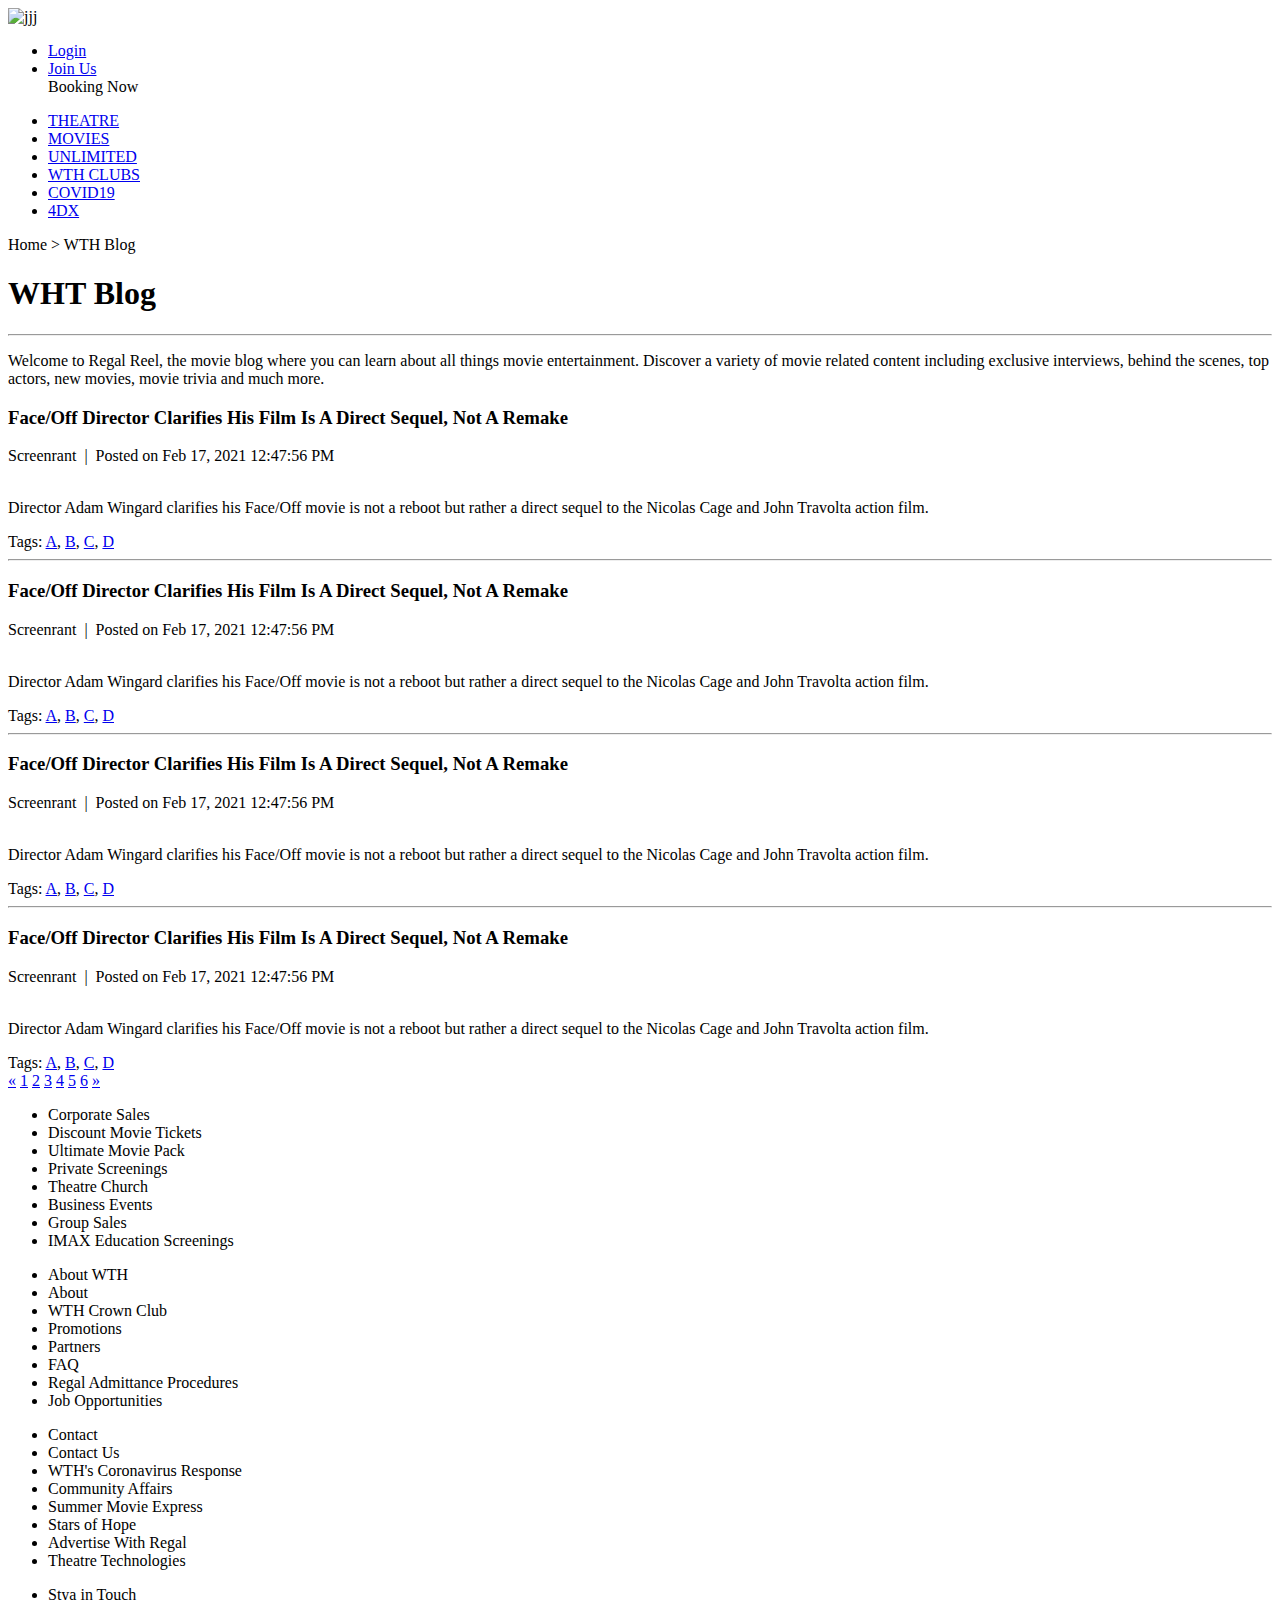
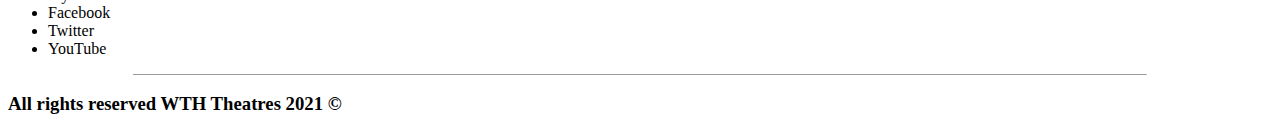
==== blog.html @ c962182c "change blog route" ====
<!doctype html>
<html>

<head>
    <meta charset="UTF-8">
    <title>Blogs</title>
    <link href="blogStyle.css" rel="stylesheet" type="text/css">
</head>

<body>

    <div class="wrapper">
        <div class='logoBar'>
            <div class="logo">
                <img src="WTHLogo.png" alt="jjj">
            </div>
            <div class="logoBarRight">
                <ul>
                    <li><a href="#">Login</a></li>
                    <li><a href="#">Join Us</a></li>
                    <botton class='search'>Booking Now</botton>
                </ul>
            </div>
        </div>
        <div class='navbar'>
            <ul>
                <li><a href="#">THEATRE</a></li>
                <li><a href="#">MOVIES</a></li>
                <li><a href="#">UNLIMITED</a></li>
                <li><a href="#">WTH CLUBS</a></li>
                <li><a href="#">COVID19</a></li>
                <li><a href="#">4DX</a></li>
            </ul>
        </div>

        <div class='blog'>
            <div class='breadcrumb'>
                <p>Home > WTH Blog</p>
            </div>

            <div class='wthblog'>
                <h1>WHT Blog</h1>
                <hr>
                <p>Welcome to Regal Reel, the movie blog where you can learn about all things movie entertainment.
                    Discover a variety of movie related content including exclusive interviews, behind the scenes, top
                    actors, new movies, movie trivia and much more.</p>

            </div>
            <div class='blogblock'>
                <div class='heading'>
                    <h3>Face/Off Director Clarifies His Film Is A Direct Sequel, Not A Remake</h3>
                    <div class='meta'>
                        <span class='author'>Screenrant</span>
                        <span>&nbsp;|&nbsp;</span>
                        <span class='date'>Posted on Feb 17, 2021 12:47:56 PM</span>
                    </div>
                </div>
                <div class='blogPic'>
                    <img src="blog/blog1.jpg" alt="" class='pic'>
                </div>
                <div class='content'>
                    <div class='text'>
                        <p>Director Adam Wingard clarifies his Face/Off movie is not a reboot but rather a direct sequel
                            to the Nicolas Cage and John Travolta action film.</p>
                    </div>
                    <div class='tag'>
                        Tags: <a href="/">A</a>,
                        <a href="/">B</a>,
                        <a href="/">C</a>,
                        <a href="/">D</a>
                    </div>
                </div>
                <div class='hr'>
                    <hr>
                </div>

            </div>

            <div class='blogblock'>
                <div class='heading'>
                    <h3>Face/Off Director Clarifies His Film Is A Direct Sequel, Not A Remake</h3>
                    <div class='meta'>
                        <span class='author'>Screenrant</span>
                        <span>&nbsp;|&nbsp;</span>
                        <span class='date'>Posted on Feb 17, 2021 12:47:56 PM</span>
                    </div>
                </div>
                <div class='blogPic'>
                    <img src="blog/blog2.jpg" alt="" class='pic'>
                </div>
                <div class='content'>
                    <div class='text'>
                        <p>Director Adam Wingard clarifies his Face/Off movie is not a reboot but rather a direct sequel
                            to the Nicolas Cage and John Travolta action film.</p>
                    </div>
                    <div class='tag'>
                        Tags: <a href="/">A</a>,
                        <a href="/">B</a>,
                        <a href="/">C</a>,
                        <a href="/">D</a>
                    </div>
                </div>
                <div class='hr'>
                    <hr>
                </div>

            </div>
            <div class='blogblock'>
                <div class='heading'>
                    <h3>Face/Off Director Clarifies His Film Is A Direct Sequel, Not A Remake</h3>
                    <div class='meta'>
                        <span class='author'>Screenrant</span>
                        <span>&nbsp;|&nbsp;</span>
                        <span class='date'>Posted on Feb 17, 2021 12:47:56 PM</span>
                    </div>
                </div>
                <div class='blogPic'>
                    <img src="blog/blog3.jpg" alt="" class='pic'>
                </div>
                <div class='content'>
                    <div class='text'>
                        <p>Director Adam Wingard clarifies his Face/Off movie is not a reboot but rather a direct sequel
                            to the Nicolas Cage and John Travolta action film.</p>
                    </div>
                    <div class='tag'>
                        Tags: <a href="/">A</a>,
                        <a href="/">B</a>,
                        <a href="/">C</a>,
                        <a href="/">D</a>
                    </div>
                </div>
                <div class='hr'>
                    <hr>
                </div>

            </div>
            <div class='blogblock'>
                <div class='heading'>
                    <h3>Face/Off Director Clarifies His Film Is A Direct Sequel, Not A Remake</h3>
                    <div class='meta'>
                        <span class='author'>Screenrant</span>
                        <span>&nbsp;|&nbsp;</span>
                        <span class='date'>Posted on Feb 17, 2021 12:47:56 PM</span>
                    </div>
                </div>
                <div class='blogPic'>
                    <img src="blog/blog4.jpg" alt="" class='pic'>
                </div>
                <div class='content'>
                    <div class='text'>
                        <p>Director Adam Wingard clarifies his Face/Off movie is not a reboot but rather a direct sequel
                            to the Nicolas Cage and John Travolta action film.</p>
                    </div>
                    <div class='tag'>
                        Tags: <a href="/">A</a>,
                        <a href="/">B</a>,
                        <a href="/">C</a>,
                        <a href="/">D</a>
                    </div>
                </div>
                <!-- <div class='hr'>
                    <hr>
                </div> -->

            </div>


        </div>

        <div class="pagination">
            
                <a href="#">&laquo;</a>
                <a href="#" class="active">1</a>
                <a href="#">2</a>
                <a href="#">3</a>
                <a href="#">4</a>
                <a href="#">5</a>
                <a href="#">6</a>
                <a href="#">&raquo;</a>
            

        </div>

        <div class="footer">

            <div class="rightpart">
                <div class="list">
                    <ul class='ull'>
                        <li class='firstli'>Corporate Sales</li>
                        <li>Discount Movie Tickets</li>
                        <li>Ultimate Movie Pack</li>
                        <li>Private Screenings</li>
                        <li>Theatre Church</li>
                        <li>Business Events</li>
                        <li>Group Sales</li>
                        <li>IMAX Education Screenings</li>
                    </ul>
                </div>
                <div class="list1">

                    <ul class='ull'>
                        <li class='firstli'>About WTH</li>
                        <li>About</li>
                        <li>WTH Crown Club</li>
                        <li>Promotions</li>
                        <li>Partners</li>
                        <li>FAQ</li>
                        <li>Regal Admittance Procedures</li>
                        <li>Job Opportunities</li>
                    </ul>
                </div>
                <div class="list2">
                    <ul class='ull'>
                        <li class='firstli'>Contact</li>
                        <li>Contact Us</li>
                        <li>WTH's Coronavirus Response</li>
                        <li>Community Affairs</li>
                        <li>Summer Movie Express</li>
                        <li>Stars of Hope</li>
                        <li>Advertise With Regal</li>
                        <li>Theatre Technologies</li>
                    </ul>
                </div>

                <div class="list2">
                    <ul class='ull'>
                        <li class='firstli'>Stya in Touch</li>
                        <li>Facebook</li>
                        <li>Twitter</li>
                        <li>YouTube</li>
                    </ul>
                </div>
            </div>

            <hr size=1 width="80%" style="border:1 dashed lightgrey">
            <h3 class='copyright'>All rights reserved WTH Theatres 2021 ©</h3>




        </div>





    </div>

</body>

</html>
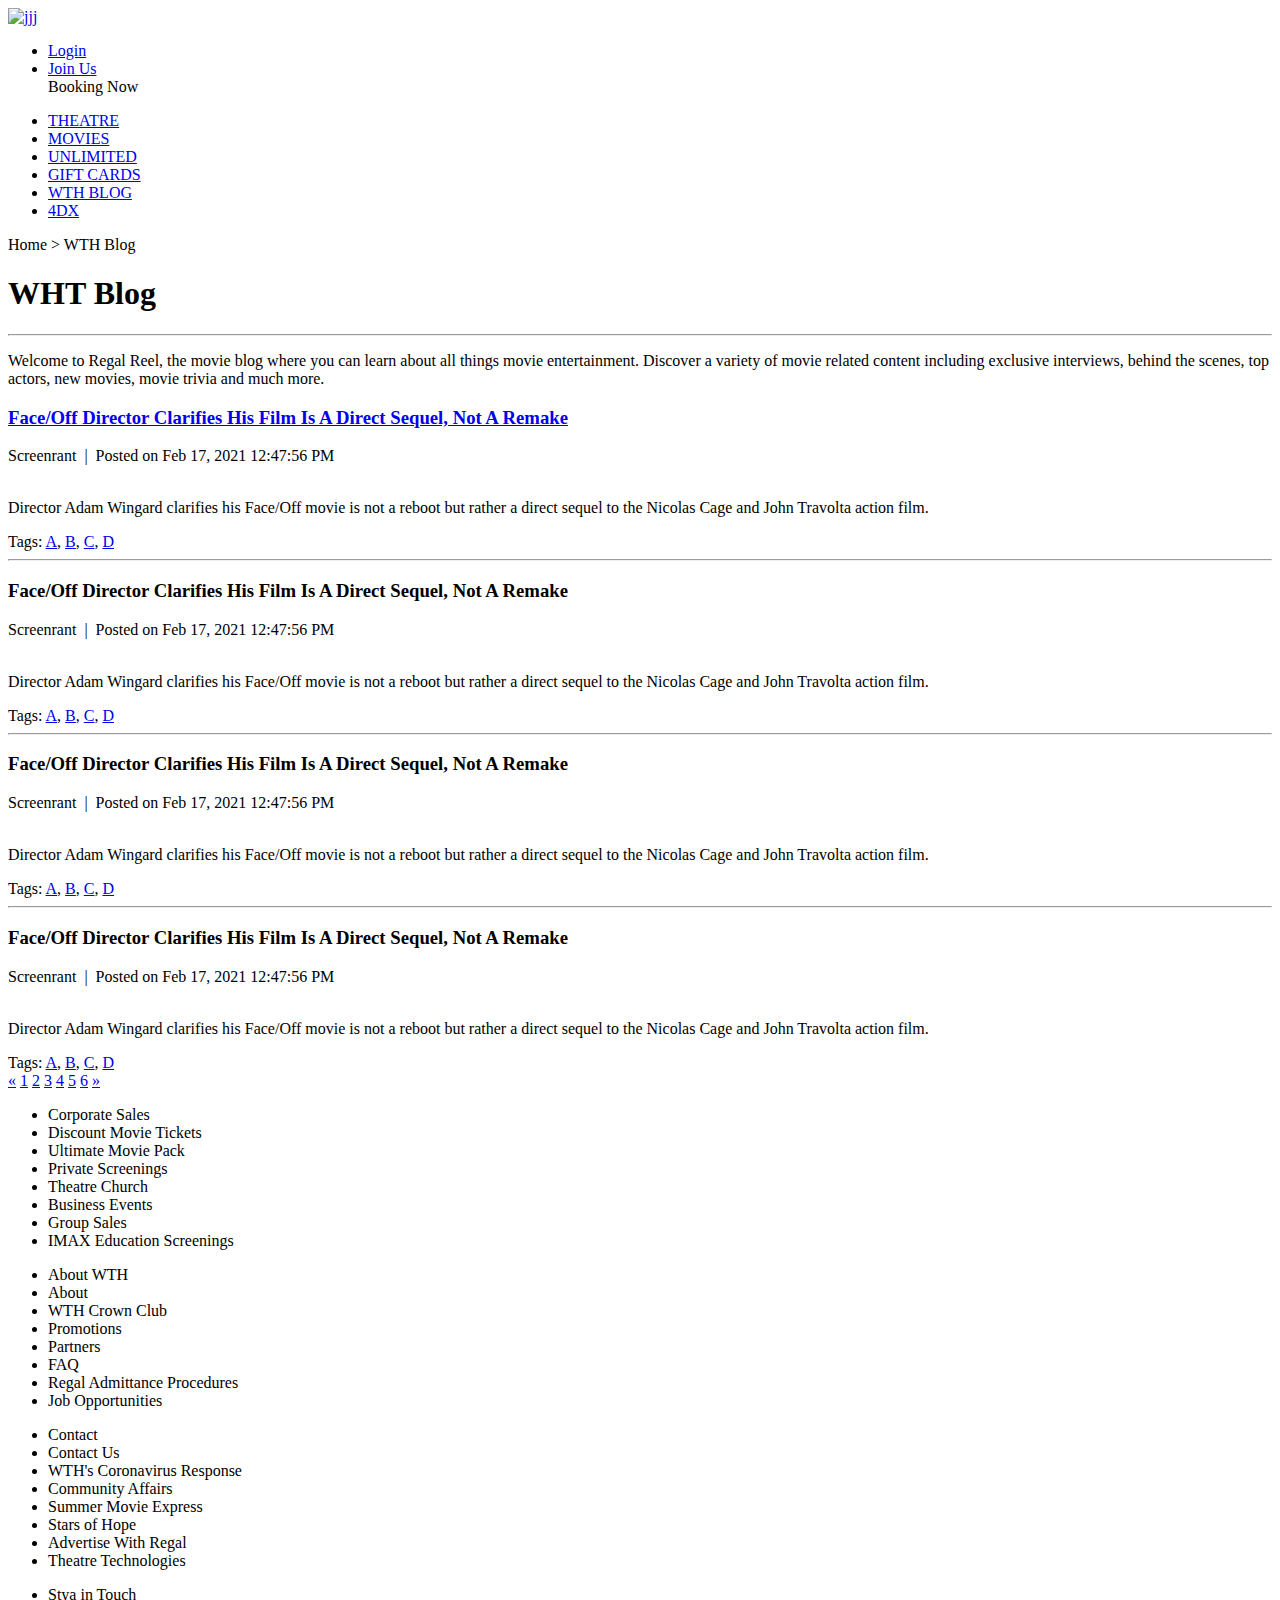
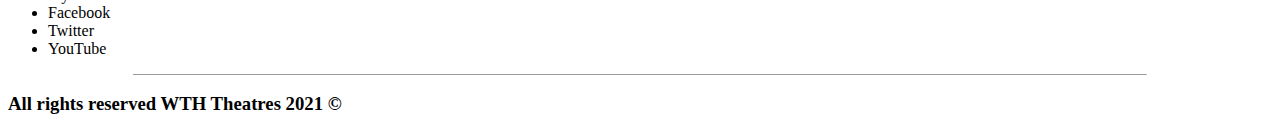
==== commit 6fe7f250: "add all link and banner pic" ====
--- a/blog.html
+++ b/blog.html
@@ -12,7 +12,9 @@
     <div class="wrapper">
         <div class='logoBar'>
             <div class="logo">
-                <img src="WTHLogo.png" alt="jjj">
+                <a href="index.html">
+                    <img src="WTHLogo.png" alt="jjj">
+                </a>
             </div>
             <div class="logoBarRight">
                 <ul>
@@ -25,11 +27,11 @@
         <div class='navbar'>
             <ul>
                 <li><a href="#">THEATRE</a></li>
-                <li><a href="#">MOVIES</a></li>
-                <li><a href="#">UNLIMITED</a></li>
-                <li><a href="#">WTH CLUBS</a></li>
-                <li><a href="#">COVID19</a></li>
-                <li><a href="#">4DX</a></li>
+				<li><a href="/moviePage.html">MOVIES</a></li>
+				<li><a href="/unlimited.html">UNLIMITED</a></li>
+				<li><a href="/giftcard.html">GIFT CARDS</a></li>
+				<li><a href="/blog.html">WTH BLOG</a></li>
+				<li><a href="#">4DX</a></li>
             </ul>
         </div>
 
@@ -48,15 +50,21 @@
             </div>
             <div class='blogblock'>
                 <div class='heading'>
-                    <h3>Face/Off Director Clarifies His Film Is A Direct Sequel, Not A Remake</h3>
-                    <div class='meta'>
-                        <span class='author'>Screenrant</span>
-                        <span>&nbsp;|&nbsp;</span>
-                        <span class='date'>Posted on Feb 17, 2021 12:47:56 PM</span>
-                    </div>
-                </div>
-                <div class='blogPic'>
-                    <img src="blog/blog1.jpg" alt="" class='pic'>
+                    <a href="singleBlog.html">
+                        <h3>Face/Off Director Clarifies His Film Is A Direct Sequel, Not A Remake</h3>
+                    </a>
+                    
+                    <div class='meta'>
+                        <span class='author'>Screenrant</span>
+                        <span>&nbsp;|&nbsp;</span>
+                        <span class='date'>Posted on Feb 17, 2021 12:47:56 PM</span>
+                    </div>
+                </div>
+                <div class='blogPic'>
+                    <a href="singleBlog.html">
+                        <img src="blog/blog1.jpg" alt="" class='pic'>
+                    </a>
+                    
                 </div>
                 <div class='content'>
                     <div class='text'>
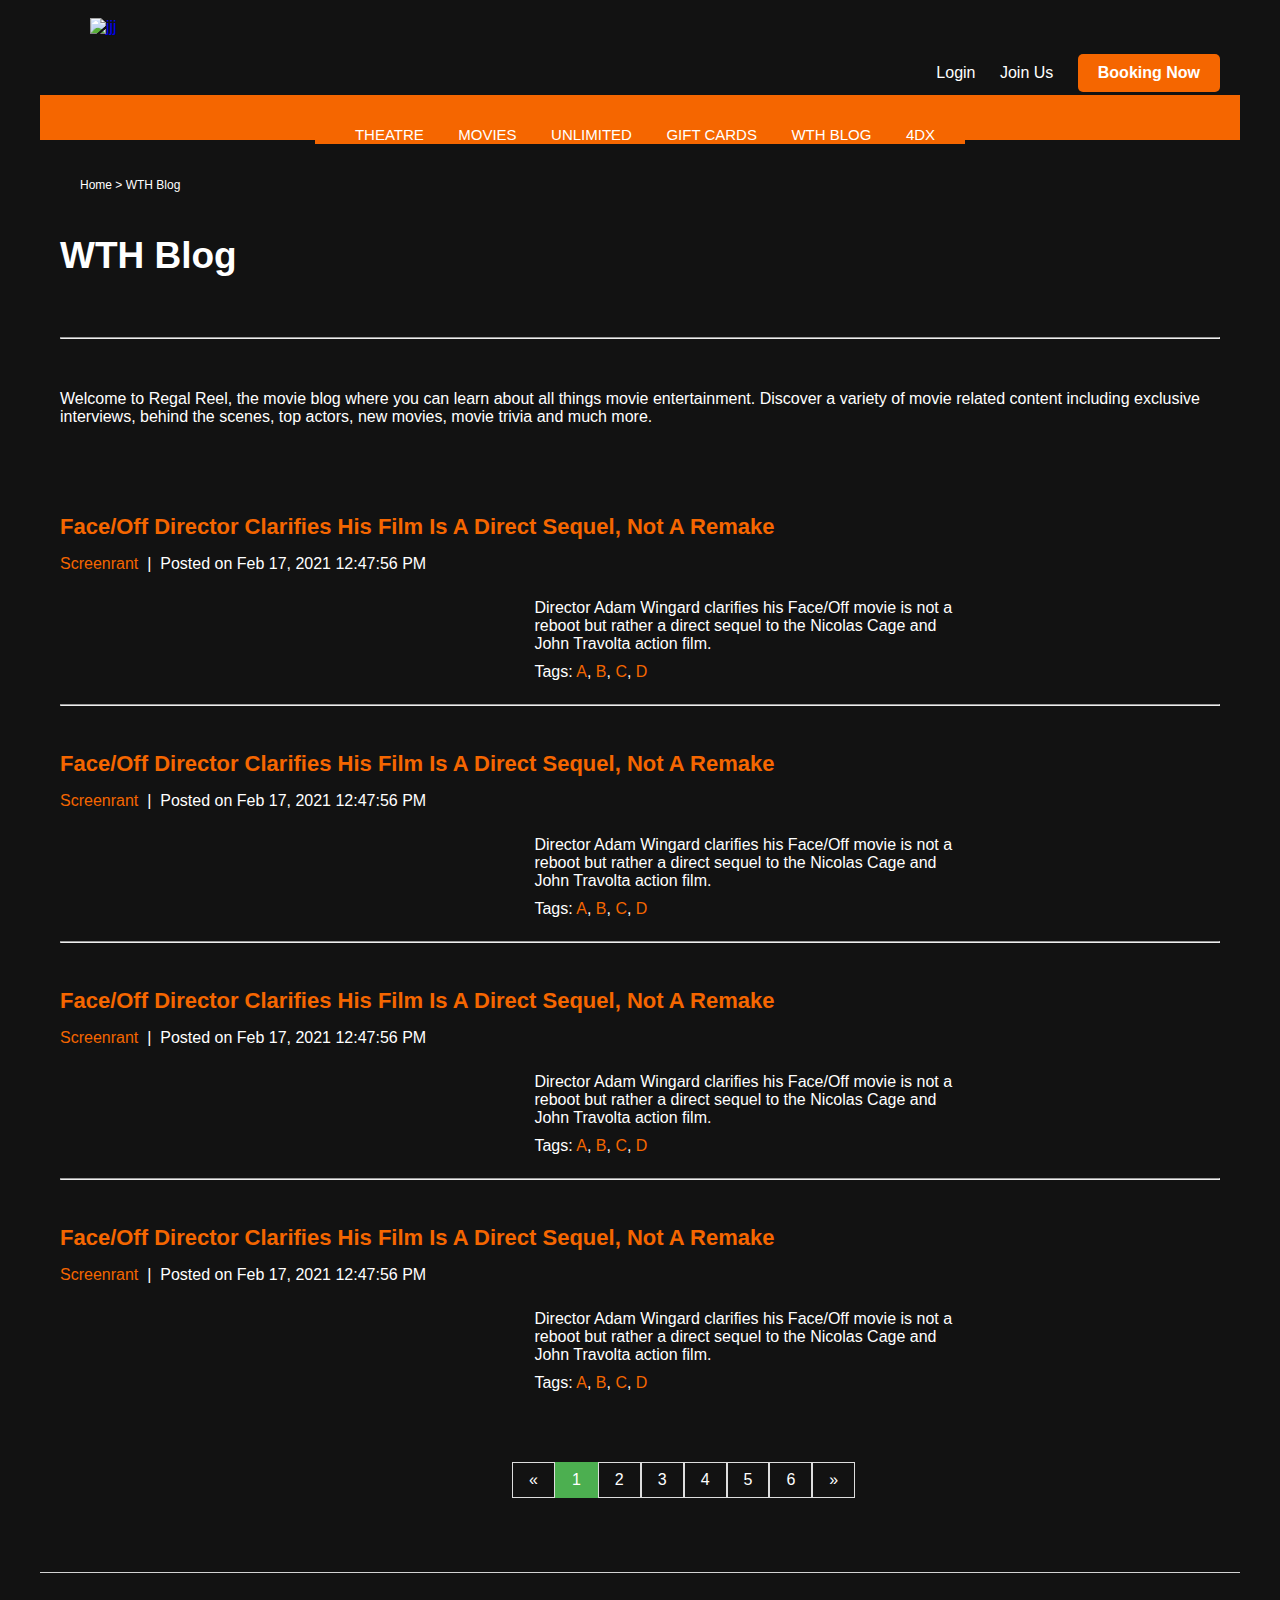
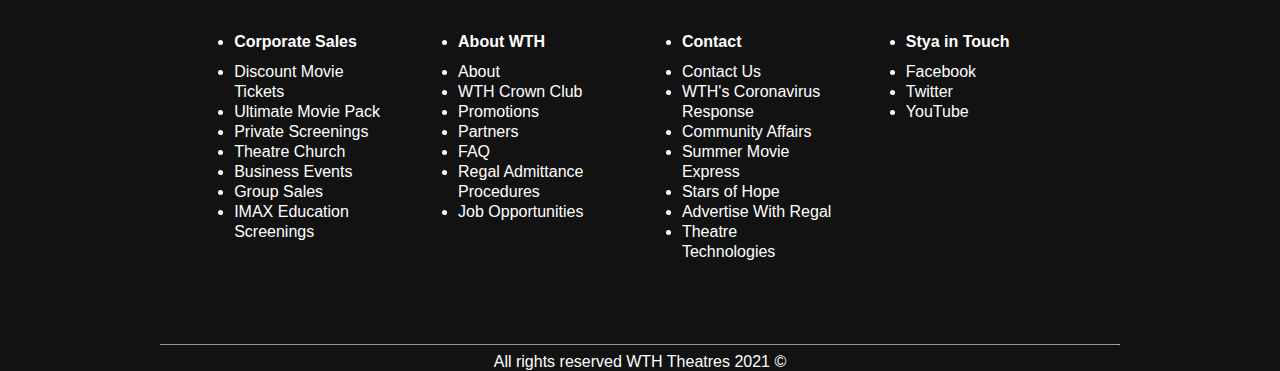
==== commit 09bc85e1: "rwd" ====
--- a/blog.html
+++ b/blog.html
@@ -5,12 +5,15 @@
     <meta charset="UTF-8">
     <title>Blogs</title>
     <link href="blogStyle.css" rel="stylesheet" type="text/css">
+    <link rel="stylesheet" href="https://pro.fontawesome.com/releases/v5.10.0/css/all.css"
+		integrity="sha384-AYmEC3Yw5cVb3ZcuHtOA93w35dYTsvhLPVnYs9eStHfGJvOvKxVfELGroGkvsg+p" crossorigin="anonymous" />
+
 </head>
 
 <body>
 
     <div class="wrapper">
-        <div class='logoBar'>
+        <!-- <div class='logoBar'>
             <div class="logo">
                 <a href="index.html">
                     <img src="WTHLogo.png" alt="jjj">
@@ -27,13 +30,57 @@
         <div class='navbar'>
             <ul>
                 <li><a href="#">THEATRE</a></li>
-				<li><a href="/moviePage.html">MOVIES</a></li>
-				<li><a href="/unlimited.html">UNLIMITED</a></li>
-				<li><a href="/giftcard.html">GIFT CARDS</a></li>
-				<li><a href="/blog.html">WTH BLOG</a></li>
+				<li><a href="moviePage.html">MOVIES</a></li>
+				<li><a href="unlimited.html">UNLIMITED</a></li>
+				<li><a href="giftcard.html">GIFT CARDS</a></li>
+				<li><a href="blog.html">WTH BLOG</a></li>
 				<li><a href="#">4DX</a></li>
             </ul>
-        </div>
+        </div> -->
+        <div class='logoBar'>
+			<div class="logo">
+				<a href="index.html">
+					<img src="WTHLogo.png" alt="jjj">
+				</a>
+			</div>
+			<div class="logoBarRight">
+				<ul>
+					<li class='nVersion'><a href="#">Login</a></li>
+					<li class='nVersion'><a href="#">Join Us</a></li>
+					<li class='nVersion'><button class='search'>Booking Now</button></li>
+
+					<li class='phoneVersion'>
+						<a href="#">
+							<i class="fas fa-user-alt"></i>
+						</a>
+					</li>
+					
+					<li class='phoneVersion'>
+						<a href='#'>
+							<i class="fas fa-store"></i>
+						</a>
+					</li>
+					<li class='phoneVersion'>
+						<button class='btn_switch'>
+							<i class="fas fa-bars"></i>
+						</button>
+					</li>
+				</ul>
+				
+			</div>
+		</div>
+		<div class='nav'>
+			<div class='navbar'>
+				<ul>
+					<li><a href="#">THEATRE</a></li>
+					<li><a href="moviePage.html">MOVIES</a></li>
+					<li><a href="unlimited.html">UNLIMITED</a></li>
+					<li><a href="giftcard.html">GIFT CARDS</a></li>
+					<li><a href="blog.html">WTH BLOG</a></li>
+					<li><a href="#">4DX</a></li>
+				</ul>
+			</div>
+		</div>
 
         <div class='blog'>
             <div class='breadcrumb'>
@@ -41,7 +88,7 @@
             </div>
 
             <div class='wthblog'>
-                <h1>WHT Blog</h1>
+                <h1>WTH Blog</h1>
                 <hr>
                 <p>Welcome to Regal Reel, the movie blog where you can learn about all things movie entertainment.
                     Discover a variety of movie related content including exclusive interviews, behind the scenes, top
@@ -243,9 +290,6 @@
             <hr size=1 width="80%" style="border:1 dashed lightgrey">
             <h3 class='copyright'>All rights reserved WTH Theatres 2021 ©</h3>
 
-
-
-
         </div>
 
 
@@ -253,6 +297,35 @@
 
 
     </div>
+    <script src="https://ajax.googleapis.com/ajax/libs/jquery/3.5.1/jquery.min.js"></script>
+	<script>
+		$(function () {
+			// 點擊按鈕，選單縮放
+			$("button.btn_switch").on("click", function () {
+				$("div.navbar").slideToggle();
+			});
+		});
+
+
+		// =============== change the hambuger button ===============
+		var hamburgerBtn = document.getElementsByClassName('btn_switch')[0];
+		var hamburgerCls = document.getElementsByClassName('phoneVersion')[2];
+		console.log(hamburgerCls.style);
+		hamburgerBtn.addEventListener('click', function () {
+			if (hamburgerBtn.innerHTML == '<i class="fas fa-bars"></i>' || hamburgerCls.style.display == '') {
+				hamburgerBtn.innerHTML = '<i class="far fa-times-circle"></i>';
+				hamburgerCls.style.display = 'inline';
+				console.log(hamburgerBtn.innerHTML);
+			} else if (hamburgerBtn.innerHTML == '<i class="far fa-times-circle"></i>') {
+				hamburgerBtn.innerHTML = '<i class="fas fa-bars"></i>';
+			}
+
+		});
+
+
+
+
+	</script>
 
 </body>
 
--- a/blogStyle.css
+++ b/blogStyle.css
@@ -0,0 +1,640 @@
+/* @import url("reset.css");
+
+
+*{
+    box-sizing: border-box;
+  }
+
+body{
+    
+    background-color: #121212;
+    text-decoration: none;
+    
+}
+a{
+    text-decoration:none;
+}
+
+.wrapper {
+	width: 1200px;
+    margin: 0 auto;
+    background-color: #121212;
+    text-decoration:none;
+    font-family: exo,helvetica neue,helvetica,arial,serif!important;
+    
+}
+.logoBar{
+    overflow: hidden;
+    height: 87px;
+    background-color:#121212
+}
+.logo {
+    float: left;
+    padding-top: 10px;
+    padding-left: 150px;
+    
+}
+
+
+.logo img{
+    width: 70px;
+    height: 70px;
+}
+.logoBarRight {
+    float: right;
+    overflow: hidden;
+}
+.logoBarRight{
+    padding-right: 150px;
+    padding-top: 30px;
+
+}
+
+.logoBarRight li{
+    padding-right: 20px;
+    display: inline;
+    text-decoration:none;
+    
+    
+}
+.logoBarRight li a {
+    color:white;
+    text-decoration:none;
+
+}
+
+.logoBarRight botton{
+    background-color: #f56600; 
+    border: none;
+    color: white;
+    font-weight: bold;
+    padding: 10px 20px;
+    text-align: center;
+    text-decoration: none;
+    display: inline-block;
+    font-size: 16px;
+    border-radius: 5px;
+}
+
+
+.navbar{
+    background-color: #f56600;
+    text-align: center;
+    height: 45px;
+}
+
+.navbar ul{
+    padding-top: 15px;
+    display: inline-block;
+}
+
+.navbar li{ 
+    display: inline-block;
+    padding-right: 30px;
+    
+}
+
+.navbar li a{
+    color:white;
+    font-size: 15px;
+} */
+
+@import url("reset.css");
+*{
+    box-sizing: border-box;
+}
+
+body{
+    
+    background-color: #121212;
+    text-decoration: none;
+    /* font-size: 0; */
+}
+img{
+    max-width: 100%;
+    
+}
+a{
+    text-decoration:none;
+}
+
+li{
+    font-size: 16px;
+}
+
+h3{
+    font-size: 16px;
+}
+
+
+.wrapper {
+	width: 1200px;
+    margin: 0 auto;
+    background-color: #121212;
+    font-family: exo,helvetica neue,helvetica,arial,serif!important;
+    
+}
+
+@media screen and (min-width: 992px) and (max-width: 1199px){
+    .wrapper{
+        width: 960px;
+    }
+    
+}
+@media screen and (min-width: 768px) and (max-width: 991px){
+    .wrapper{
+        width: 720px;
+    }
+}
+
+@media screen and (min-width: 576px) and (max-width: 767px){
+    .wrapper{
+        width: 540px;
+    }
+}   
+
+@media screen and (max-width: 576px){
+    .wrapper{
+        width: 100%;
+    }
+}
+
+/* ===============LOGO BAR SECTION=============== */
+
+.logoBar{
+    overflow: hidden;
+    height: 87px;
+    background-color:#121212
+}
+.logo {
+    float: left;
+    padding-top: 10px;
+    padding-left: 50px;
+}
+
+.logo img{
+    width: 70px;
+    height: 70px;
+}
+
+.logoBarRight {
+    float: right;
+    
+    overflow: hidden;
+    /* padding-right: 150px; */
+    padding-top: 30px;
+}
+
+
+.logoBarRight li{
+    padding-right: 20px;
+    display: inline-block;
+    text-decoration:none;
+    
+}
+.logoBarRight li a {
+    color:white;
+    
+}
+
+.logoBarRight button{
+    background-color: #f56600; /* Green */
+    border: none;
+    color: white;
+    font-weight: bold;
+    padding: 10px 20px;
+    text-align: center;
+    text-decoration: none;
+    display: inline-block;
+    font-size: 16px;
+    border-radius: 5px;
+    outline: none;
+}
+
+.logoBarRight .phoneVersion{
+    display: none;
+}
+
+@media screen and (min-width: 576px) and (max-width: 767px){
+    .logoBar{
+        width: 520px;
+        position: relative;
+        z-index: 1;
+    }
+    
+    .nav{
+        position: relative;
+        z-index: 1;
+    }
+
+    .logoBarRight{
+        position: absolute;
+        width: 180px;
+        padding-right: 0;
+        left: 75%;
+    }
+    .logoBarRight ul{
+        width:180px;
+    }
+
+    .logoBarRight li{
+        padding-right: 20px;
+        display: inline-block;
+        text-decoration:none;
+    }
+    .logoBarRight .nVersion{
+        display: none;
+    }
+
+    .logoBarRight .phoneVersion{
+        display: inline-block;
+    }
+
+    .logo {
+        padding-top: 10px;
+        padding-left: 30px;
+    }
+
+    .fas, .far{
+        color: white;
+        font-size: 25px;
+    }
+
+    .logoBarRight button{
+        background-color: #121212;
+        border: none;
+        color: #121212;
+        font-weight: bold;
+        padding: 0 ;
+        text-align: center;
+        text-decoration: none;
+        display: inline-block;
+        font-size: 16px;
+        border-radius: 5px;
+    }
+}  
+
+
+/* 行動版時，調整列表樣式 */
+@media screen and (max-width: 576px){
+
+    .logoBar{
+        width: 520px;
+        position: relative;
+        z-index: 1;
+    }
+    
+    .nav{
+        position: relative;
+        z-index: 1;
+    }
+
+    
+    .logoBarRight{
+        position: absolute;
+        width: 180px;
+        padding-right: 0;
+        left: 67%;
+        /* float: right; */
+    }
+    .logoBarRight ul{
+        width:180px;
+    }
+
+    .logoBarRight li{
+        padding-right: 20px;
+        display: inline-block;
+        text-decoration:none;
+    }
+    .logoBarRight .nVersion{
+        display: none;
+    }
+
+    .logoBarRight .phoneVersion{
+        display: inline-block;
+    }
+
+    .logo {
+        padding-top: 10px;
+        padding-left: 50px;
+    }
+
+    .fas, .far{
+        color: white;
+        font-size: 25px;
+    }
+
+    /* .far{
+        color: white;
+        font-size: 25px;
+    } */
+
+    .logoBarRight button{
+        background-color: #121212;
+        border: none;
+        color: #121212;
+        font-weight: bold;
+        padding: 0 ;
+        text-align: center;
+        text-decoration: none;
+        display: inline-block;
+        font-size: 16px;
+        border-radius: 5px;
+    }
+
+}
+
+
+
+/* ===============NAV BAR SECTION=============== */
+
+
+.navbar{
+    background-color: #f56600;
+    text-align: center;
+    height: 45px;
+}
+
+.navbar ul{
+    padding-top: 15px;
+    display: inline-block;
+    background-color: #f56600;
+}
+
+.navbar li{ 
+    display: inline-block;
+    padding-right: 30px;
+    
+}
+
+.navbar li a{
+    color:white;
+    font-size: 15px;
+}
+
+
+@media screen and (min-width: 992px) and (max-width: 1199px){
+    .navbar{
+        display: block !important;
+    }
+}
+
+@media screen and (min-width: 768px) and (max-width: 991px){
+    .navbar{
+        width: 100%;
+        display: block !important;
+    }
+}
+
+@media screen and (min-width: 576px) and (max-width: 767px){
+    .navbar{
+        width: 100%;
+        display: none;
+    }
+    .navbar ul{
+        width: 100%;
+    }
+
+    .navbar li{
+        display: block;
+        padding-right: 0;
+        line-height:2;
+    }
+}   
+
+/* 行動版時，調整列表樣式 */
+@media screen and (max-width: 576px){
+    .navbar{
+        width: 100%;
+        display: none;
+    }
+
+    .navbar ul{
+        width: 100%;
+    }
+
+    .navbar li{
+        display: block;
+        padding-right: 0;
+        line-height:2;
+    }    
+}
+
+
+/* breadcrumb */
+
+.breadcrumb{
+    background-color:#121212;
+    color:white;
+    height: 50px;
+    font-size:12px;
+    font-weight: lighter;
+    display: flex;
+    align-items: center;
+    padding: 20px;
+}
+
+.blog{
+    width: 100%;
+    margin: 0 auto;
+    background-color: #121212;
+    color:white;
+    padding: 20px;
+}
+
+.wthblog{
+    padding-bottom: 50px;
+}
+
+.wthblog h1{
+    font-size: 37px;
+    padding-bottom: 35px;
+}
+
+.wthblog p{
+    padding-top: 35px;
+    
+}
+.blogblock{
+    margin:0 auto;
+}
+
+h3{
+    color: #f56600;
+    font-size: 22px;
+    font-weight: bold;
+    margin-bottom: 15px;
+}
+
+.blogPic{
+    /* float: left; */
+    overflow: hidden;
+    display: inline-block;
+    clear: both;
+    width: 440px;
+}
+
+
+.meta{
+    margin-bottom: 10px;
+}
+
+.author{
+    color: #f56600;
+}
+
+.content{
+    width: 450px;
+    vertical-align: top;
+    padding-left: 30px;
+    clear: both;
+    overflow: hidden;
+    display: inline-block;
+}
+
+.text p{
+    margin-bottom: 10px;
+}
+
+.tag a{
+    color: #f56600;
+}
+
+.hr{
+    padding-top: 15px;
+    padding-bottom: 15px;
+}
+
+
+@media screen and (max-width: 991px){
+     .blogPic{
+         display: block;
+         width: 100%;
+         height: 300px;
+         padding-bottom: 20px;
+         
+         
+     }
+     .content{
+         display: block;
+         width: 100%;
+         padding-left: 0;
+         padding-top: 20px;
+     }
+}
+
+
+
+
+
+.footer{
+    background-color: #121212;
+    height: 333px;
+    padding-top: 25px;
+    margin-top: 160px;
+    border-top:1px solid lightgray;
+    text-align: center;
+    
+   }
+   
+  
+   
+   .rightpart{
+    font-size: 14px;
+    display:inline-block;
+    vertical-align: top;
+    color: white;
+    margin: 0 auto;
+    text-align: center;
+    padding-top: 20px;
+    padding-bottom: 20px;
+    
+   }
+   .leftpart img{
+    display: inline-block;
+    padding-left: 200px;
+    margin-top: 80px;
+   }
+   .leftpart ul{
+    padding-left: 200px;
+   
+   }
+   
+   .leftpart li{
+    color: white;
+    display: inline-block;
+    vertical-align: top;
+   }
+   
+   .list{
+    display: inline-block;
+    vertical-align: top;
+    width: 220px;
+   
+   }
+   
+   .list1{
+    display: inline-block;
+    vertical-align: top;
+    width: 220px;
+   }
+   
+   .list2{
+    display: inline-block;
+    vertical-align: top;
+    width: 220px;
+   }
+   
+   .ull{
+    padding-right: 30px;
+    padding-bottom: 40px;
+    line-height: 20px;
+    text-align: left;
+   }
+
+   .footer .rightpart .ull .firstli{
+       font-weight: bold;
+       padding-bottom: 10px;
+   }
+   .copyright{
+       color:white;
+       margin: 0 auto;
+       text-align: center;
+       font-size: 16px;
+       font-weight: normal;
+   }
+
+   
+.pagination {
+    display: inline-block;
+    text-align:center;
+    position: absolute;
+    left: 40%;
+    padding-top: 50px;
+    
+}
+@media screen and (max-width: 991px){
+    .pagination{
+        left: 30%;
+    }
+}
+
+
+  
+.pagination a {
+    color: white;
+    float: left;
+    padding: 8px 16px;
+    text-decoration: none;
+    transition: background-color .3s;
+    border: 1px solid #ddd;
+    
+}
+  
+  .pagination a.active {
+    background-color: #4CAF50;
+    color: white;
+    border: 1px solid #4CAF50;
+  }
+  
+  .pagination a:hover:not(.active) {background-color: #ddd;}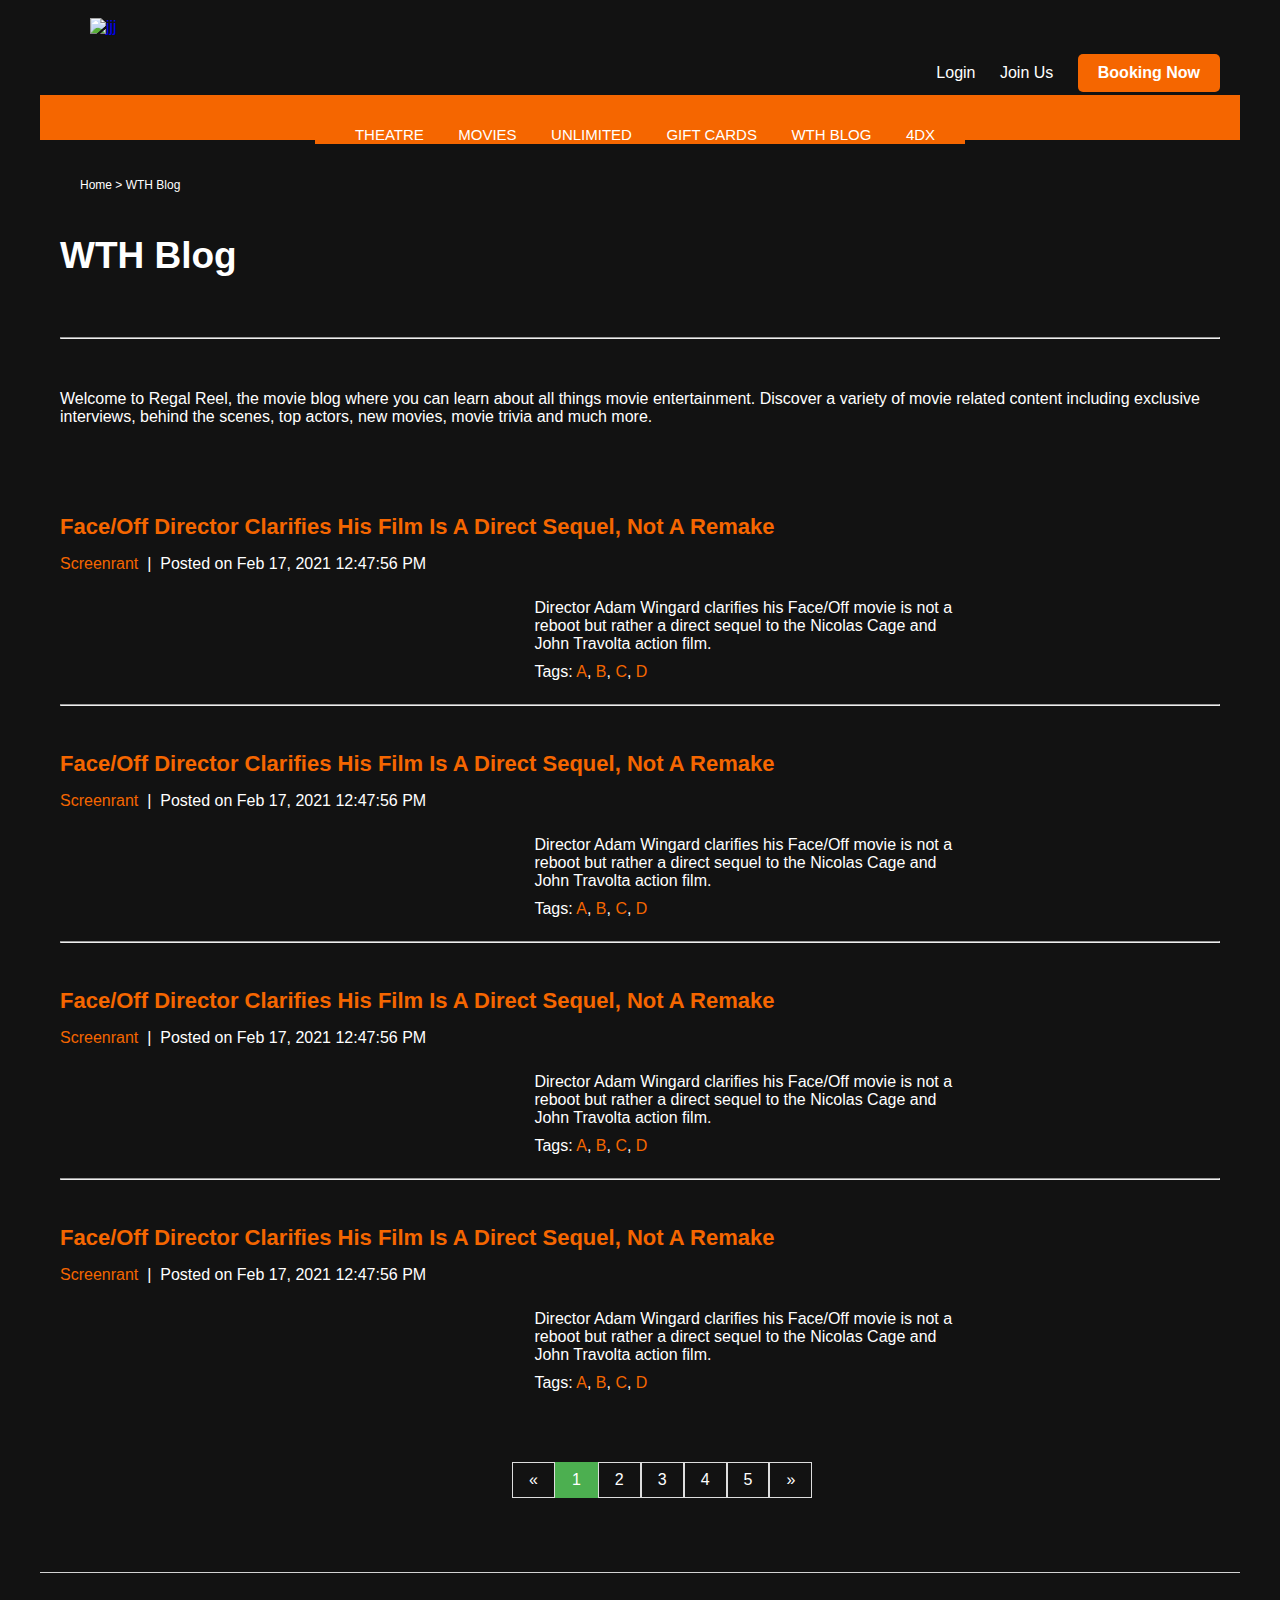
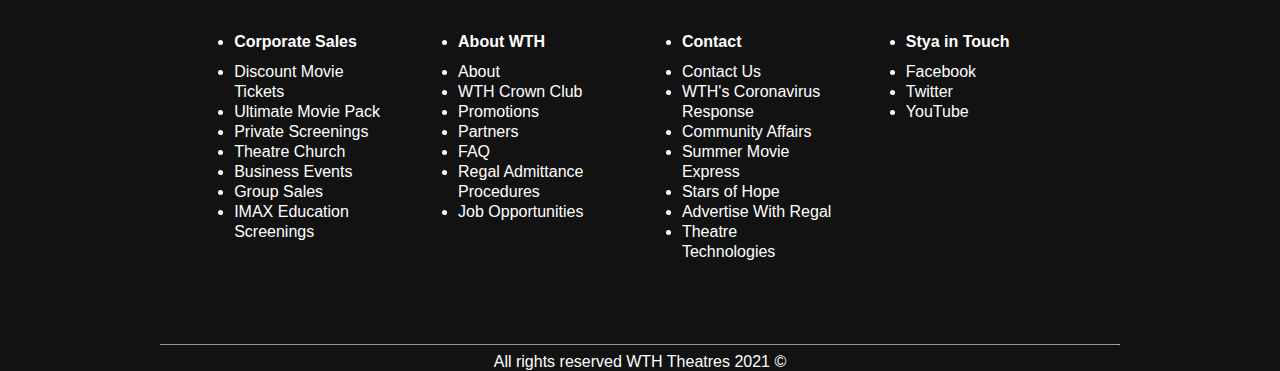
==== commit bdd6742c: "iphone8" ====
--- a/blog.html
+++ b/blog.html
@@ -3,6 +3,8 @@
 
 <head>
     <meta charset="UTF-8">
+    <meta name="viewport" content="width=device-width, initial-scale=1, user-scalable=1">
+
     <title>Blogs</title>
     <link href="blogStyle.css" rel="stylesheet" type="text/css">
     <link rel="stylesheet" href="https://pro.fontawesome.com/releases/v5.10.0/css/all.css"
@@ -230,7 +232,7 @@
                 <a href="#">3</a>
                 <a href="#">4</a>
                 <a href="#">5</a>
-                <a href="#">6</a>
+                
                 <a href="#">&raquo;</a>
             
 
--- a/blogStyle.css
+++ b/blogStyle.css
@@ -217,7 +217,7 @@
 
 @media screen and (min-width: 576px) and (max-width: 767px){
     .logoBar{
-        width: 520px;
+        width: 100%;
         position: relative;
         z-index: 1;
     }
@@ -279,7 +279,7 @@
 @media screen and (max-width: 576px){
 
     .logoBar{
-        width: 520px;
+        width: 100%;
         position: relative;
         z-index: 1;
     }
@@ -615,7 +615,7 @@
 }
 @media screen and (max-width: 991px){
     .pagination{
-        left: 30%;
+        left: 20%;
     }
 }
 
